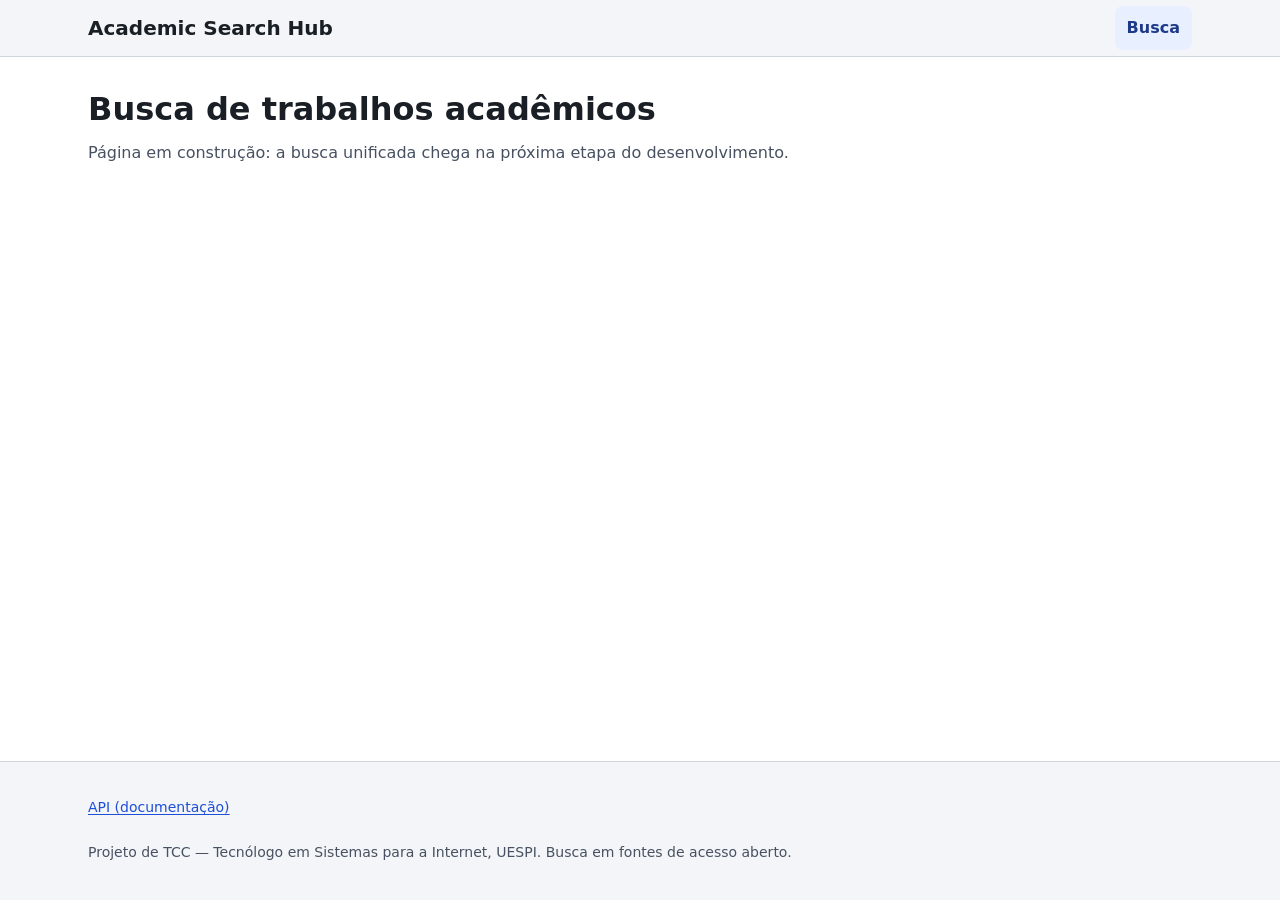
==== frontend/index.html @ 94d042fc "feat(os-021): base do frontend responsivo e acessível" ====
<!doctype html>
<html lang="pt-BR">
  <head>
    <meta charset="utf-8" />
    <meta name="viewport" content="width=device-width, initial-scale=1" />
    <title>Academic Search Hub — busca de trabalhos acadêmicos</title>
    <meta
      name="description"
      content="Busque trabalhos acadêmicos em várias fontes de acesso aberto em uma única consulta."
    />
    <link rel="stylesheet" href="css/tokens.css" />
    <link rel="stylesheet" href="css/base.css" />
    <link rel="stylesheet" href="css/layout.css" />
    <link rel="stylesheet" href="css/components.css" />
  </head>
  <body data-page="busca">
    <main id="conteudo" class="main">
      <div class="container">
        <h1>Busca de trabalhos acadêmicos</h1>
        <p class="muted">
          Página em construção: a busca unificada chega na próxima etapa do desenvolvimento.
        </p>
      </div>
    </main>
    <script type="module" src="js/main.js"></script>
  </body>
</html>
---- frontend/css/tokens.css ----
/*
 * Tokens de design (cores, espaços, tipografia).
 *
 * Contraste: cada par de cor de texto/fundo e de componente/fundo usado na interface é
 * conferido por `scripts/contrast_check.py` (WCAG 2.1: 4,5:1 para texto comum; 3:1 para texto
 * grande e componentes). A tabela calculada está em docs/ACESSIBILIDADE.md. Ao mudar uma cor
 * daqui, rode o script. Sem tema escuro (fora do escopo).
 */
:root {
  /* Cores */
  --color-bg: #ffffff;
  --color-surface: #f3f5f8;
  --color-text: #1a1f26;
  --color-text-muted: #475161;
  --color-primary: #1d4ed8;
  --color-primary-hover: #1e3a8a;
  --color-on-primary: #ffffff;
  --color-border: #cfd5de;
  --color-border-strong: #6b7685;
  --color-focus: #b45309;
  --color-danger: #b42318;
  --color-danger-bg: #fef3f2;
  --color-success: #067647;
  --color-success-bg: #ecfdf3;
  --color-warning-text: #7a4b00;
  --color-warning-bg: #fff4d6;
  --color-info-text: #1e3a8a;
  --color-info-bg: #e8efff;
  --color-badge-text: #1e3a8a;
  --color-badge-bg: #e8efff;

  /* Espaçamento (rem, para acompanhar o zoom do texto) */
  --space-1: 0.25rem;
  --space-2: 0.5rem;
  --space-3: 0.75rem;
  --space-4: 1rem;
  --space-5: 1.5rem;
  --space-6: 2rem;
  --space-7: 3rem;

  /* Tipografia */
  --font-sans: system-ui, -apple-system, "Segoe UI", Roboto, "Helvetica Neue", Arial, sans-serif;
  --font-size-sm: 0.875rem;
  --font-size-md: 1rem;
  --font-size-lg: 1.25rem;
  --font-size-xl: 1.625rem;
  --font-size-2xl: 2rem;
  --line-height: 1.55;

  /* Forma */
  --radius-sm: 0.25rem;
  --radius-md: 0.5rem;
  --radius-lg: 0.75rem;
  --shadow-sm: 0 1px 2px rgb(16 24 40 / 12%);
  --shadow-md: 0 4px 12px rgb(16 24 40 / 14%);

  /* Interação: alvos de toque de pelo menos 44x44 px (boa prática; WCAG 2.5.5 é nível AAA) */
  --touch-min: 2.75rem;
  --focus-width: 3px;
  --focus-offset: 2px;

  /* Largura máxima do conteúdo */
  --container-max: 72rem;
}
---- frontend/css/base.css ----
/* Base: reset leve, tipografia, foco visível e utilitários de acessibilidade. */
*,
*::before,
*::after {
  box-sizing: border-box;
}

html {
  font-size: 100%; /* respeita a preferência de tamanho de texto do usuário */
  -webkit-text-size-adjust: 100%;
  text-size-adjust: 100%;
}

body {
  display: flex;
  flex-direction: column;
  margin: 0;
  min-height: 100vh;
  font-family: var(--font-sans);
  font-size: var(--font-size-md);
  line-height: var(--line-height);
  color: var(--color-text);
  background: var(--color-bg);
  overflow-wrap: anywhere; /* títulos e URLs longos não geram rolagem horizontal */
}

h1,
h2,
h3,
h4 {
  line-height: 1.25;
  margin: 0 0 var(--space-3);
}

h1 {
  font-size: var(--font-size-xl);
}

h2 {
  font-size: var(--font-size-lg);
}

h3 {
  font-size: var(--font-size-md);
}

p {
  margin: 0 0 var(--space-3);
}

ul,
ol {
  margin: 0 0 var(--space-3);
  padding-left: var(--space-5);
}

/* Links sempre sublinhados: a cor sozinha não pode ser o único sinal (WCAG 1.4.1). */
a {
  color: var(--color-primary);
  text-decoration: underline;
  text-underline-offset: 0.15em;
}

a:hover {
  color: var(--color-primary-hover);
}

img,
svg {
  max-width: 100%;
  height: auto;
}

/* Foco visível em todos os elementos interativos. */
:focus-visible {
  outline: var(--focus-width) solid var(--color-focus);
  outline-offset: var(--focus-offset);
}

[tabindex="-1"]:focus {
  outline: none; /* destinos de foco programático (títulos) não precisam de anel */
}

.visually-hidden {
  position: absolute;
  width: 1px;
  height: 1px;
  margin: -1px;
  padding: 0;
  overflow: hidden;
  clip-path: inset(50%);
  white-space: nowrap;
  border: 0;
}

.skip-link {
  position: absolute;
  top: var(--space-2);
  left: var(--space-2);
  z-index: 100;
  padding: var(--space-2) var(--space-4);
  color: var(--color-on-primary);
  background: var(--color-primary);
  border-radius: var(--radius-md);
  transform: translateY(-200%);
}

.skip-link:focus {
  transform: none;
}

@media (prefers-reduced-motion: reduce) {
  *,
  *::before,
  *::after {
    animation-duration: 0.01ms !important;
    animation-iteration-count: 1 !important;
    transition-duration: 0.01ms !important;
    scroll-behavior: auto !important;
  }
}
---- frontend/css/layout.css ----
/* Layout: móvel primeiro; ajustes em ~600 px (37,5rem) e ~960 px (60rem). */
.container {
  width: 100%;
  max-width: var(--container-max);
  margin-inline: auto;
  padding-inline: var(--space-4);
}

.site-header {
  background: var(--color-surface);
  border-bottom: 1px solid var(--color-border);
}

.site-header .container {
  display: flex;
  flex-wrap: wrap;
  align-items: center;
  justify-content: space-between;
  gap: var(--space-2);
  min-height: 3.5rem;
}

.brand {
  display: inline-flex;
  align-items: center;
  min-height: var(--touch-min);
  font-weight: 700;
  font-size: var(--font-size-md);
  color: var(--color-text);
  text-decoration: none;
}

.nav-toggle {
  min-width: var(--touch-min);
}

.site-nav {
  display: none;
  width: 100%;
}

.site-nav[data-open="true"] {
  display: block;
}

.site-nav ul {
  display: flex;
  flex-direction: column;
  gap: var(--space-1);
  margin: 0;
  padding: 0;
  list-style: none;
}

.site-nav a,
.site-nav button.nav-link {
  display: flex;
  align-items: center;
  min-height: var(--touch-min);
  padding: var(--space-1) var(--space-3);
  font: inherit;
  color: var(--color-text);
  background: none;
  border: 0;
  border-radius: var(--radius-md);
  text-decoration: underline;
  cursor: pointer;
}

.site-nav a[aria-current="page"] {
  font-weight: 700;
  background: var(--color-info-bg);
  color: var(--color-info-text);
}

.main {
  flex: 1;
  padding-block: var(--space-5);
}

.site-footer {
  padding-block: var(--space-5);
  color: var(--color-text-muted);
  background: var(--color-surface);
  border-top: 1px solid var(--color-border);
  font-size: var(--font-size-sm);
}

.site-footer ul {
  display: flex;
  flex-wrap: wrap;
  gap: var(--space-2) var(--space-5);
  margin: 0 0 var(--space-3);
  padding: 0;
  list-style: none;
}

.site-footer a {
  display: inline-flex;
  align-items: center;
  min-height: var(--touch-min);
}

.stack > * + * {
  margin-top: var(--space-4);
}

.cluster {
  display: flex;
  flex-wrap: wrap;
  align-items: center;
  gap: var(--space-2);
}

@media (min-width: 37.5rem) {
  .container {
    padding-inline: var(--space-5);
  }

  /* .btn.nav-toggle: precisa vencer o display do .btn, carregado depois deste arquivo */
  .btn.nav-toggle {
    display: none;
  }

  .brand {
    font-size: var(--font-size-lg);
  }

  .site-nav {
    display: block;
    width: auto;
  }

  .site-nav ul {
    flex-direction: row;
    align-items: center;
  }

  .site-nav a[aria-current="page"] {
    text-decoration: none;
  }
}

@media (min-width: 60rem) {
  h1 {
    font-size: var(--font-size-2xl);
  }

  .main {
    padding-block: var(--space-6);
  }
}
---- frontend/css/components.css ----
/* Componentes: botões, campos, cartões, avisos, selos e carregamento. */

/* Botões */
.btn {
  display: inline-flex;
  align-items: center;
  justify-content: center;
  gap: var(--space-2);
  min-height: var(--touch-min);
  min-width: var(--touch-min);
  padding: var(--space-2) var(--space-4);
  font: inherit;
  font-weight: 600;
  color: var(--color-text);
  background: var(--color-bg);
  border: 2px solid var(--color-border-strong);
  border-radius: var(--radius-md);
  text-decoration: none;
  cursor: pointer;
}

.btn:hover {
  background: var(--color-surface);
}

.btn-primary {
  color: var(--color-on-primary);
  background: var(--color-primary);
  border-color: var(--color-primary);
}

.btn-primary:hover {
  color: var(--color-on-primary);
  background: var(--color-primary-hover);
  border-color: var(--color-primary-hover);
}

.btn-danger {
  color: var(--color-danger);
  border-color: var(--color-danger);
}

.btn-link {
  min-height: var(--touch-min);
  padding-inline: var(--space-2);
  font: inherit;
  color: var(--color-primary);
  background: none;
  border: 0;
  text-decoration: underline;
  cursor: pointer;
}

.btn[disabled],
.btn[aria-disabled="true"] {
  color: var(--color-text-muted);
  background: var(--color-surface);
  border-style: dashed;
  cursor: not-allowed;
}

/* Campos de formulário */
.field {
  display: flex;
  flex-direction: column;
  gap: var(--space-1);
}

.field label,
.field legend {
  font-weight: 600;
}

.field .hint {
  margin: 0;
  font-size: var(--font-size-sm);
  color: var(--color-text-muted);
}

.field .error-text {
  margin: 0;
  font-size: var(--font-size-sm);
  color: var(--color-danger);
  font-weight: 600;
}

input[type="text"],
input[type="search"],
input[type="email"],
input[type="password"],
input[type="number"],
select,
textarea {
  width: 100%;
  min-height: var(--touch-min);
  padding: var(--space-2) var(--space-3);
  font: inherit;
  color: var(--color-text);
  background: var(--color-bg);
  border: 2px solid var(--color-border-strong);
  border-radius: var(--radius-md);
}

input[aria-invalid="true"],
textarea[aria-invalid="true"] {
  border-color: var(--color-danger);
}

input[type="checkbox"],
input[type="radio"] {
  width: 1.5rem;
  height: 1.5rem;
  flex: none;
  accent-color: var(--color-primary);
}

.check {
  display: flex;
  align-items: center;
  gap: var(--space-2);
  min-height: var(--touch-min);
}

fieldset {
  min-width: 0;
  margin: 0;
  padding: 0;
  border: 0;
}

/* Cartões */
.card {
  padding: var(--space-4);
  background: var(--color-bg);
  border: 1px solid var(--color-border);
  border-radius: var(--radius-lg);
  box-shadow: var(--shadow-sm);
}

/* Avisos: o texto de rótulo ("Erro:", "Aviso:") garante que a cor não é o único sinal. */
.alert {
  padding: var(--space-3) var(--space-4);
  border: 1px solid currentcolor;
  border-radius: var(--radius-md);
}

.alert-error {
  color: var(--color-danger);
  background: var(--color-danger-bg);
}

.alert-success {
  color: var(--color-success);
  background: var(--color-success-bg);
}

.alert-warning {
  color: var(--color-warning-text);
  background: var(--color-warning-bg);
}

.alert-info {
  color: var(--color-info-text);
  background: var(--color-info-bg);
}

.alert > :last-child {
  margin-bottom: 0;
}

/* Selos (fonte, tipo): sempre com texto, nunca só cor */
.badge {
  display: inline-block;
  padding: 0.125rem var(--space-2);
  font-size: var(--font-size-sm);
  font-weight: 600;
  color: var(--color-badge-text);
  background: var(--color-badge-bg);
  border: 1px solid currentcolor;
  border-radius: 999px;
}

.muted {
  color: var(--color-text-muted);
}

/* Carregamento (esqueleto) */
.skeleton {
  display: block;
  height: 1rem;
  margin-bottom: var(--space-2);
  background: linear-gradient(90deg, var(--color-surface), var(--color-border), var(--color-surface));
  background-size: 200% 100%;
  border-radius: var(--radius-sm);
  animation: skeleton-pulse 1.4s ease-in-out infinite;
}

@keyframes skeleton-pulse {
  from {
    background-position: 200% 0;
  }

  to {
    background-position: -200% 0;
  }
}
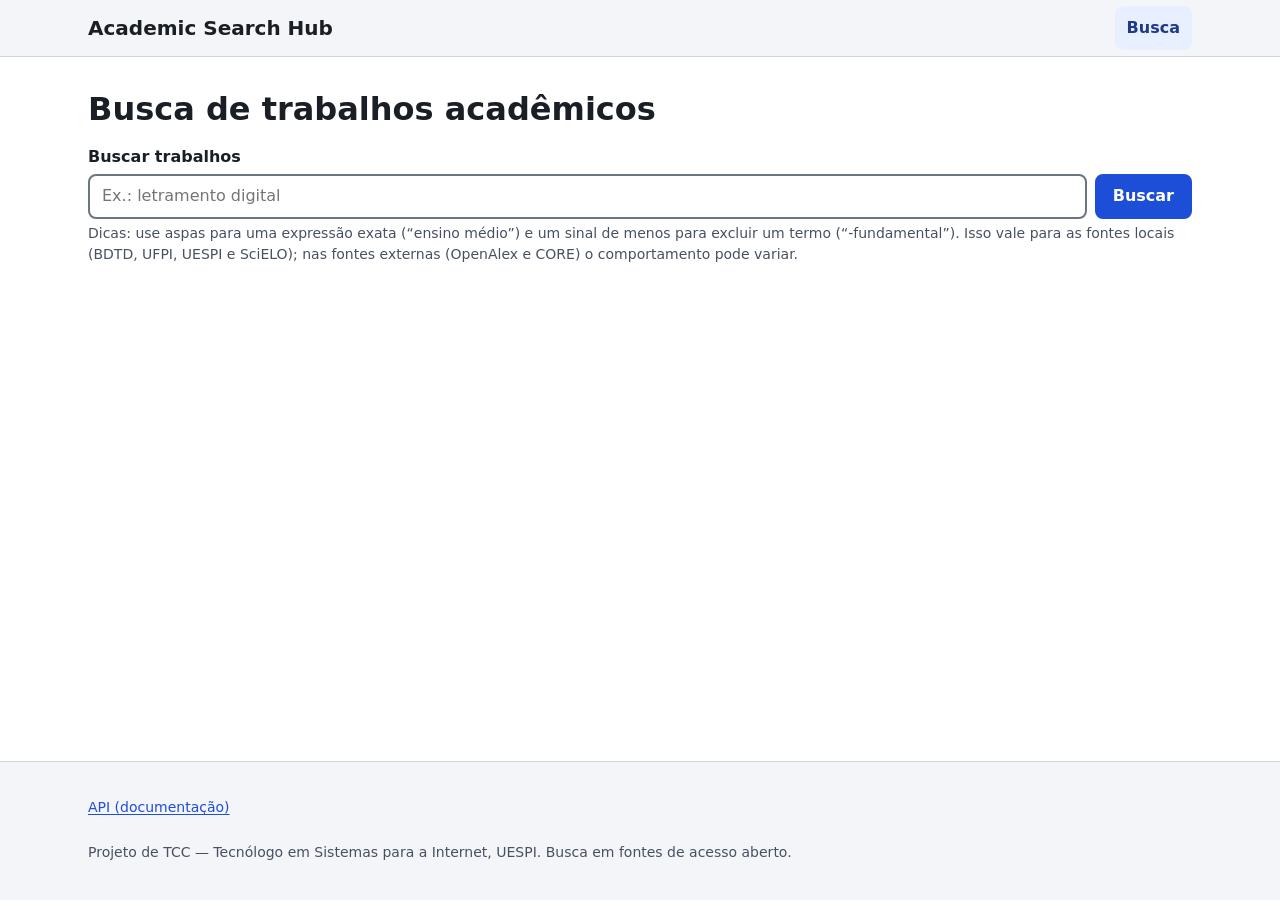
==== commit 68efd03c: "feat(os-022): tela de busca e resultados unificados" ====
--- a/frontend/index.html
+++ b/frontend/index.html
@@ -15,13 +15,45 @@
   </head>
   <body data-page="busca">
     <main id="conteudo" class="main">
-      <div class="container">
+      <div class="container stack">
         <h1>Busca de trabalhos acadêmicos</h1>
-        <p class="muted">
-          Página em construção: a busca unificada chega na próxima etapa do desenvolvimento.
-        </p>
+
+        <form id="form-busca" class="search-form" role="search" novalidate>
+          <div class="field">
+            <label for="campo-busca">Buscar trabalhos</label>
+            <div class="search-row">
+              <input
+                id="campo-busca"
+                name="q"
+                type="search"
+                autocomplete="off"
+                maxlength="200"
+                aria-describedby="ajuda-busca erro-busca"
+                placeholder="Ex.: letramento digital"
+              />
+              <button type="submit" class="btn btn-primary">Buscar</button>
+            </div>
+            <p id="erro-busca" class="error-text" hidden></p>
+            <p id="ajuda-busca" class="hint">
+              Dicas: use aspas para uma expressão exata (<q>ensino médio</q>) e um sinal de menos
+              para excluir um termo (<q>-fundamental</q>). Isso vale para as fontes locais (BDTD,
+              UFPI, UESPI e SciELO); nas fontes externas (OpenAlex e CORE) o comportamento pode
+              variar.
+            </p>
+          </div>
+        </form>
+
+        <section id="area-resultados" aria-labelledby="titulo-resultados" hidden>
+          <h2 id="titulo-resultados" tabindex="-1">Resultados</h2>
+          <p id="resumo-busca" class="muted"></p>
+          <div id="avisos-busca" class="stack"></div>
+          <div id="lista-resultados" aria-busy="false"></div>
+          <nav id="paginacao" class="pagination" aria-label="Paginação dos resultados" hidden></nav>
+          <section id="fontes-busca" class="sources-note" aria-label="Estado das fontes" hidden></section>
+        </section>
       </div>
     </main>
     <script type="module" src="js/main.js"></script>
+    <script type="module" src="js/search.js"></script>
   </body>
 </html>
--- a/frontend/css/base.css
+++ b/frontend/css/base.css
@@ -81,6 +81,11 @@
   outline: none; /* destinos de foco programático (títulos) não precisam de anel */
 }
 
+/* O atributo hidden precisa vencer regras de display dos componentes. */
+[hidden] {
+  display: none !important;
+}
+
 .visually-hidden {
   position: absolute;
   width: 1px;
--- a/frontend/css/components.css
+++ b/frontend/css/components.css
@@ -204,3 +204,89 @@
     background-position: -200% 0;
   }
 }
+
+/* Busca e resultados */
+.search-row {
+  display: flex;
+  flex-wrap: wrap;
+  gap: var(--space-2);
+}
+
+.search-row input {
+  flex: 1 1 14rem;
+  min-width: 0;
+}
+
+.results-list {
+  display: grid;
+  gap: var(--space-4);
+  margin: 0;
+  padding: 0;
+  list-style: none;
+}
+
+.result {
+  display: grid;
+  gap: var(--space-2);
+}
+
+.result > * {
+  margin: 0;
+}
+
+.result-title {
+  font-size: var(--font-size-md);
+}
+
+.result-authors {
+  font-weight: 600;
+}
+
+.result-abstract {
+  max-width: 70ch;
+}
+
+.badges {
+  display: flex;
+  flex-wrap: wrap;
+  gap: var(--space-2);
+  margin: 0;
+  padding: 0;
+  list-style: none;
+}
+
+.result-actions {
+  gap: var(--space-3);
+}
+
+.result-skeleton {
+  padding: var(--space-4);
+}
+
+.pagination {
+  display: flex;
+  flex-wrap: wrap;
+  align-items: center;
+  justify-content: center;
+  gap: var(--space-3);
+  margin-top: var(--space-5);
+}
+
+.pagination-page {
+  min-width: 6rem;
+  text-align: center;
+  font-weight: 600;
+}
+
+.sources-note {
+  margin-top: var(--space-5);
+  font-size: var(--font-size-sm);
+}
+
+.sources-title {
+  font-size: var(--font-size-md);
+}
+
+#avisos-busca:not(:empty) {
+  margin-bottom: var(--space-4);
+}
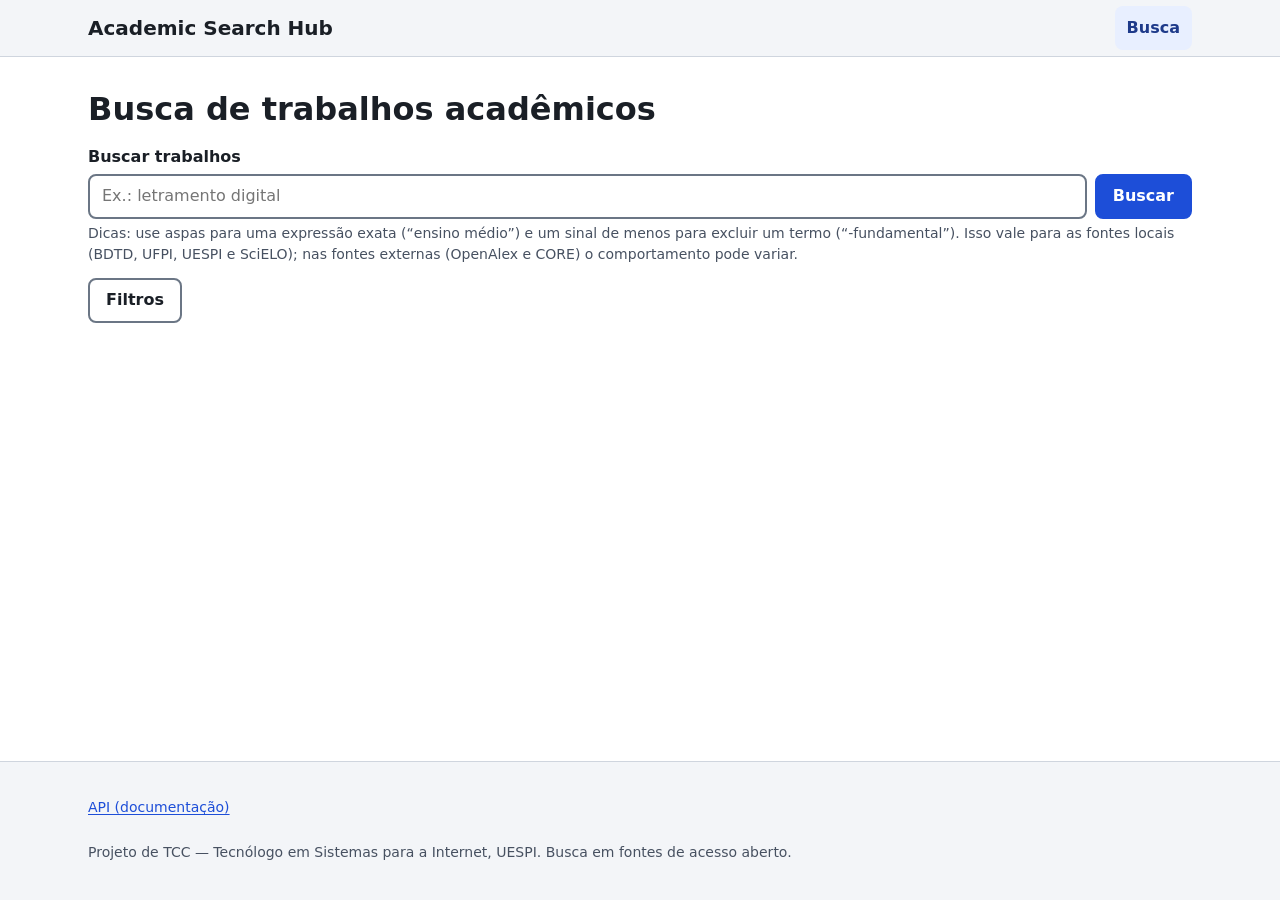
==== commit c30c8c96: "feat(os-023): filtros por ano, tipo, fonte e ordenação" ====
--- a/frontend/index.html
+++ b/frontend/index.html
@@ -41,6 +41,65 @@
               variar.
             </p>
           </div>
+
+          <div class="filters">
+            <button
+              type="button"
+              id="botao-filtros"
+              class="btn"
+              aria-expanded="false"
+              aria-controls="painel-filtros"
+            >
+              Filtros
+            </button>
+            <ul id="filtros-ativos" class="active-filters" aria-label="Filtros ativos" hidden></ul>
+
+            <div id="painel-filtros" class="filters-panel card" hidden>
+              <fieldset class="field">
+                <legend>Ano de publicação</legend>
+                <div class="year-row">
+                  <div class="field">
+                    <label for="ano-de">De</label>
+                    <input id="ano-de" type="number" inputmode="numeric" aria-describedby="erro-anos" />
+                  </div>
+                  <div class="field">
+                    <label for="ano-ate">Até</label>
+                    <input id="ano-ate" type="number" inputmode="numeric" aria-describedby="erro-anos" />
+                  </div>
+                </div>
+                <p id="erro-anos" class="error-text" hidden></p>
+                <p class="hint">
+                  Registros sem ano são ocultados quando há filtro de ano (as fontes locais não
+                  trazem esses registros).
+                </p>
+              </fieldset>
+
+              <fieldset class="field">
+                <legend>Tipo de publicação</legend>
+                <div class="check"><input type="checkbox" id="tipo-article" name="type" value="article" /><label for="tipo-article">Artigo</label></div>
+                <div class="check"><input type="checkbox" id="tipo-thesis" name="type" value="thesis" /><label for="tipo-thesis">Tese ou dissertação</label></div>
+                <div class="check"><input type="checkbox" id="tipo-preprint" name="type" value="preprint" /><label for="tipo-preprint">Preprint</label></div>
+                <div class="check"><input type="checkbox" id="tipo-book" name="type" value="book" /><label for="tipo-book">Livro</label></div>
+                <div class="check"><input type="checkbox" id="tipo-other" name="type" value="other" /><label for="tipo-other">Outro</label></div>
+              </fieldset>
+
+              <fieldset class="field">
+                <legend>Fontes</legend>
+                <div id="filtro-fontes"></div>
+              </fieldset>
+
+              <fieldset class="field">
+                <legend>Ordenação</legend>
+                <div class="check"><input type="radio" id="ordem-relevance" name="sort" value="relevance" checked /><label for="ordem-relevance">Relevância</label></div>
+                <div class="check"><input type="radio" id="ordem-year" name="sort" value="year_desc" /><label for="ordem-year">Mais recentes</label></div>
+              </fieldset>
+
+              <div class="cluster">
+                <button type="button" id="aplicar-filtros" class="btn btn-primary">Aplicar</button>
+                <button type="button" id="limpar-filtros" class="btn">Limpar</button>
+              </div>
+            </div>
+          </div>
         </form>
 
         <section id="area-resultados" aria-labelledby="titulo-resultados" hidden>
--- a/frontend/css/components.css
+++ b/frontend/css/components.css
@@ -290,3 +290,59 @@
 #avisos-busca:not(:empty) {
   margin-bottom: var(--space-4);
 }
+
+/* Filtros */
+.filters {
+  display: grid;
+  gap: var(--space-3);
+  justify-items: start;
+  margin-top: var(--space-3);
+}
+
+.filters-panel {
+  display: grid;
+  gap: var(--space-4);
+  width: 100%;
+}
+
+.year-row {
+  display: flex;
+  flex-wrap: wrap;
+  gap: var(--space-3);
+}
+
+.year-row .field {
+  flex: 1 1 8rem;
+}
+
+.active-filters {
+  display: flex;
+  flex-wrap: wrap;
+  gap: var(--space-2);
+  margin: 0;
+  padding: 0;
+  list-style: none;
+}
+
+.chip {
+  min-height: var(--touch-min);
+  padding: var(--space-1) var(--space-3);
+  font: inherit;
+  font-size: var(--font-size-sm);
+  font-weight: 600;
+  color: var(--color-info-text);
+  background: var(--color-info-bg);
+  border: 1px solid currentcolor;
+  border-radius: 999px;
+  cursor: pointer;
+}
+
+.check .hint {
+  margin: 0;
+  font-size: var(--font-size-sm);
+  color: var(--color-text-muted);
+}
+
+legend {
+  padding: 0;
+}
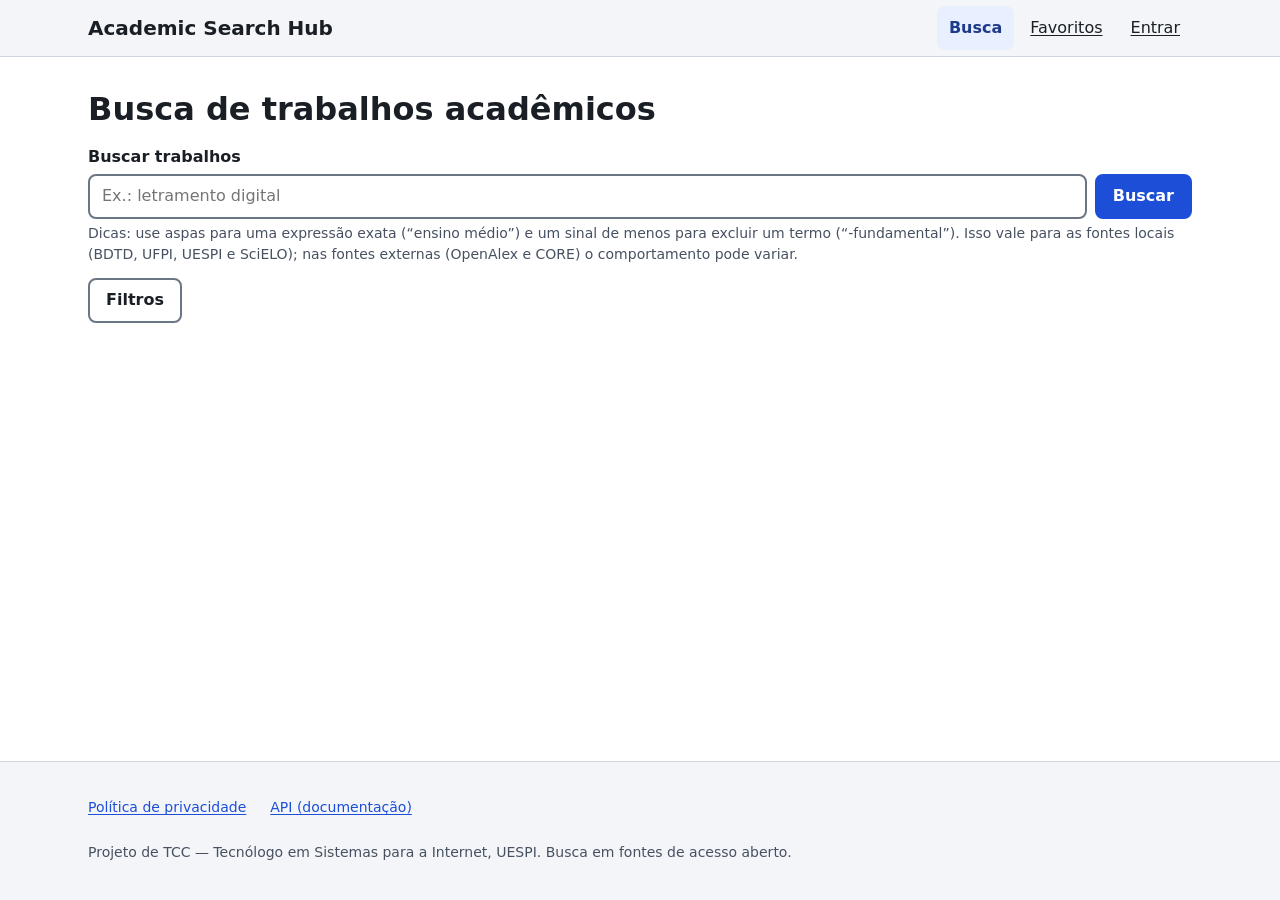
==== commit 9ed6231a: "feat(os-025): favoritos, histórico e exportação na interface" ====
--- a/frontend/index.html
+++ b/frontend/index.html
@@ -106,6 +106,20 @@
           <h2 id="titulo-resultados" tabindex="-1">Resultados</h2>
           <p id="resumo-busca" class="muted"></p>
           <div id="avisos-busca" class="stack"></div>
+          <div id="barra-exportar" class="export-bar" hidden>
+            <p id="contagem-selecao" class="muted" aria-live="polite">Nenhum trabalho selecionado.</p>
+            <div class="cluster">
+              <label for="formato-exportar">Formato</label>
+              <select id="formato-exportar">
+                <option value="bibtex">BibTeX</option>
+                <option value="ris">RIS</option>
+                <option value="json">JSON</option>
+                <option value="csv">CSV</option>
+              </select>
+              <button type="button" id="exportar-selecionados" class="btn" disabled>Exportar selecionados</button>
+              <button type="button" id="limpar-selecao" class="btn-link" hidden>Limpar seleção</button>
+            </div>
+          </div>
           <div id="lista-resultados" aria-busy="false"></div>
           <nav id="paginacao" class="pagination" aria-label="Paginação dos resultados" hidden></nav>
           <section id="fontes-busca" class="sources-note" aria-label="Estado das fontes" hidden></section>
--- a/frontend/css/components.css
+++ b/frontend/css/components.css
@@ -346,3 +346,87 @@
 legend {
   padding: 0;
 }
+
+/* Conta */
+.auth-grid {
+  display: grid;
+  gap: var(--space-5);
+}
+
+@media (min-width: 60rem) {
+  .auth-grid {
+    grid-template-columns: 1fr 1fr;
+    align-items: start;
+  }
+}
+
+.password-row {
+  display: flex;
+  flex-wrap: wrap;
+  gap: var(--space-2);
+}
+
+.password-row input {
+  flex: 1 1 12rem;
+  min-width: 0;
+}
+
+/* Texto longo (política de privacidade) */
+.prose {
+  max-width: 48rem;
+}
+
+.prose h2 {
+  margin-top: var(--space-5);
+}
+
+/* Exportação e diálogos */
+.export-bar {
+  display: grid;
+  gap: var(--space-2);
+  margin-bottom: var(--space-4);
+  padding: var(--space-3) var(--space-4);
+  background: var(--color-surface);
+  border-radius: var(--radius-md);
+}
+
+.export-bar p {
+  margin: 0;
+}
+
+.export-bar select {
+  width: auto;
+  min-width: 8rem;
+}
+
+.dialog {
+  width: min(32rem, calc(100vw - 2rem));
+  padding: var(--space-5);
+  color: var(--color-text);
+  background: var(--color-bg);
+  border: 2px solid var(--color-border-strong);
+  border-radius: var(--radius-lg);
+  box-shadow: var(--shadow-md);
+}
+
+.dialog::backdrop {
+  background: rgb(16 24 40 / 55%);
+}
+
+.dialog-actions {
+  margin-top: var(--space-4);
+}
+
+/* Favoritos e histórico */
+.note-editor textarea {
+  resize: vertical;
+}
+
+.history-item {
+  display: grid;
+  gap: var(--space-2);
+}
+
+.history-item > p {
+  margin: 0;
+}
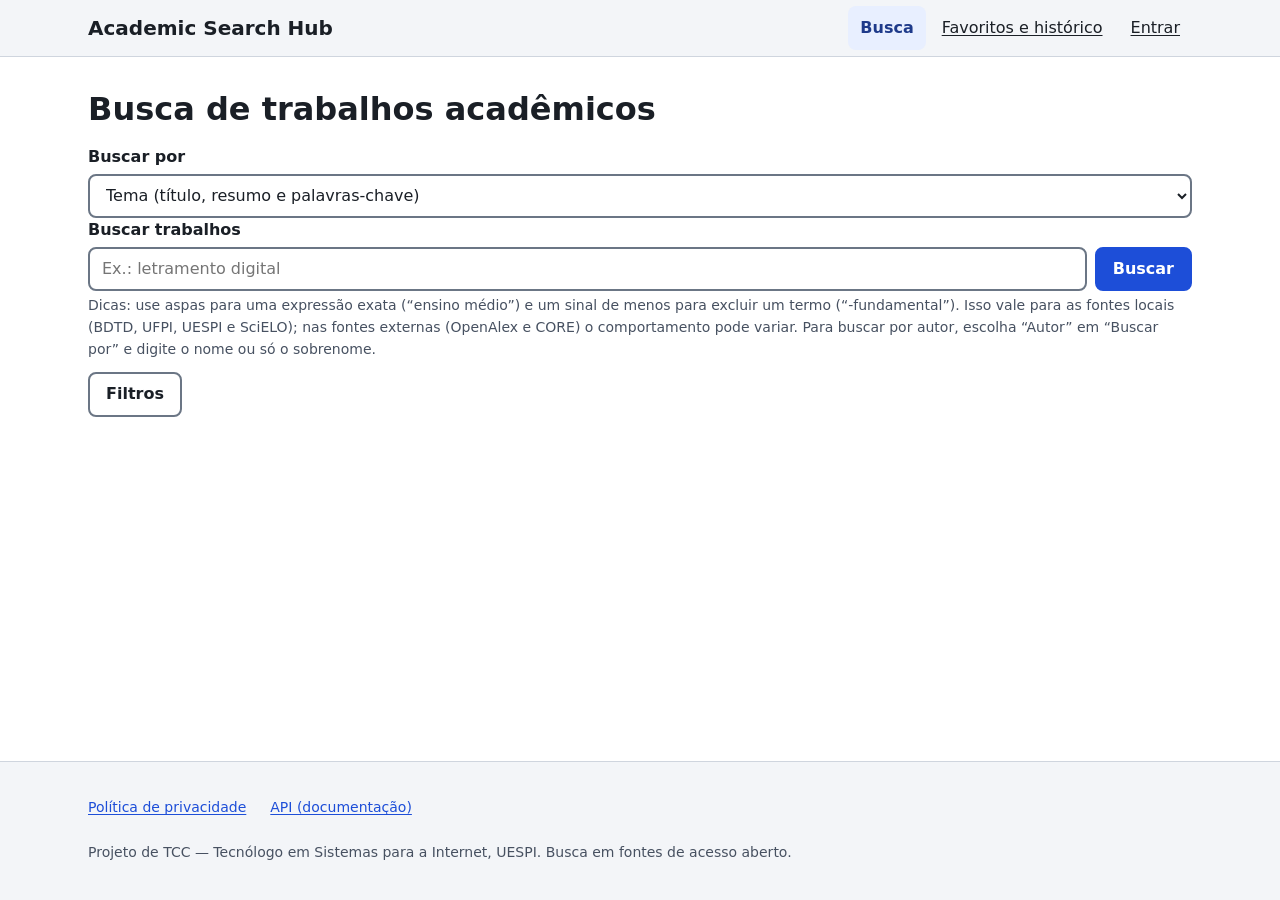
==== commit 6d81a87e: "feat: busca por tema ou por autor" ====
--- a/frontend/index.html
+++ b/frontend/index.html
@@ -20,7 +20,15 @@
 
         <form id="form-busca" class="search-form" role="search" novalidate>
           <div class="field">
-            <label for="campo-busca">Buscar trabalhos</label>
+            <label for="tipo-busca">Buscar por</label>
+            <select id="tipo-busca" name="field">
+              <option value="all">Tema (título, resumo e palavras-chave)</option>
+              <option value="author">Autor</option>
+            </select>
+          </div>
+
+          <div class="field">
+            <label for="campo-busca" id="rotulo-busca">Buscar trabalhos</label>
             <div class="search-row">
               <input
                 id="campo-busca"
@@ -38,7 +46,8 @@
               Dicas: use aspas para uma expressão exata (<q>ensino médio</q>) e um sinal de menos
               para excluir um termo (<q>-fundamental</q>). Isso vale para as fontes locais (BDTD,
               UFPI, UESPI e SciELO); nas fontes externas (OpenAlex e CORE) o comportamento pode
-              variar.
+              variar. Para buscar por autor, escolha “Autor” em “Buscar por” e digite o nome ou
+              só o sobrenome.
             </p>
           </div>
 
--- a/frontend/css/components.css
+++ b/frontend/css/components.css
@@ -430,3 +430,29 @@
 .history-item > p {
   margin: 0;
 }
+
+.data-list {
+  display: grid;
+  grid-template-columns: max-content 1fr;
+  gap: var(--space-2) var(--space-4);
+  margin: 0;
+}
+
+.data-list dt {
+  font-weight: 600;
+}
+
+.data-list dd {
+  margin: 0;
+}
+
+@media (max-width: 37.4375rem) {
+  .data-list {
+    grid-template-columns: 1fr;
+    gap: 0;
+  }
+
+  .data-list dd {
+    margin-bottom: var(--space-2);
+  }
+}
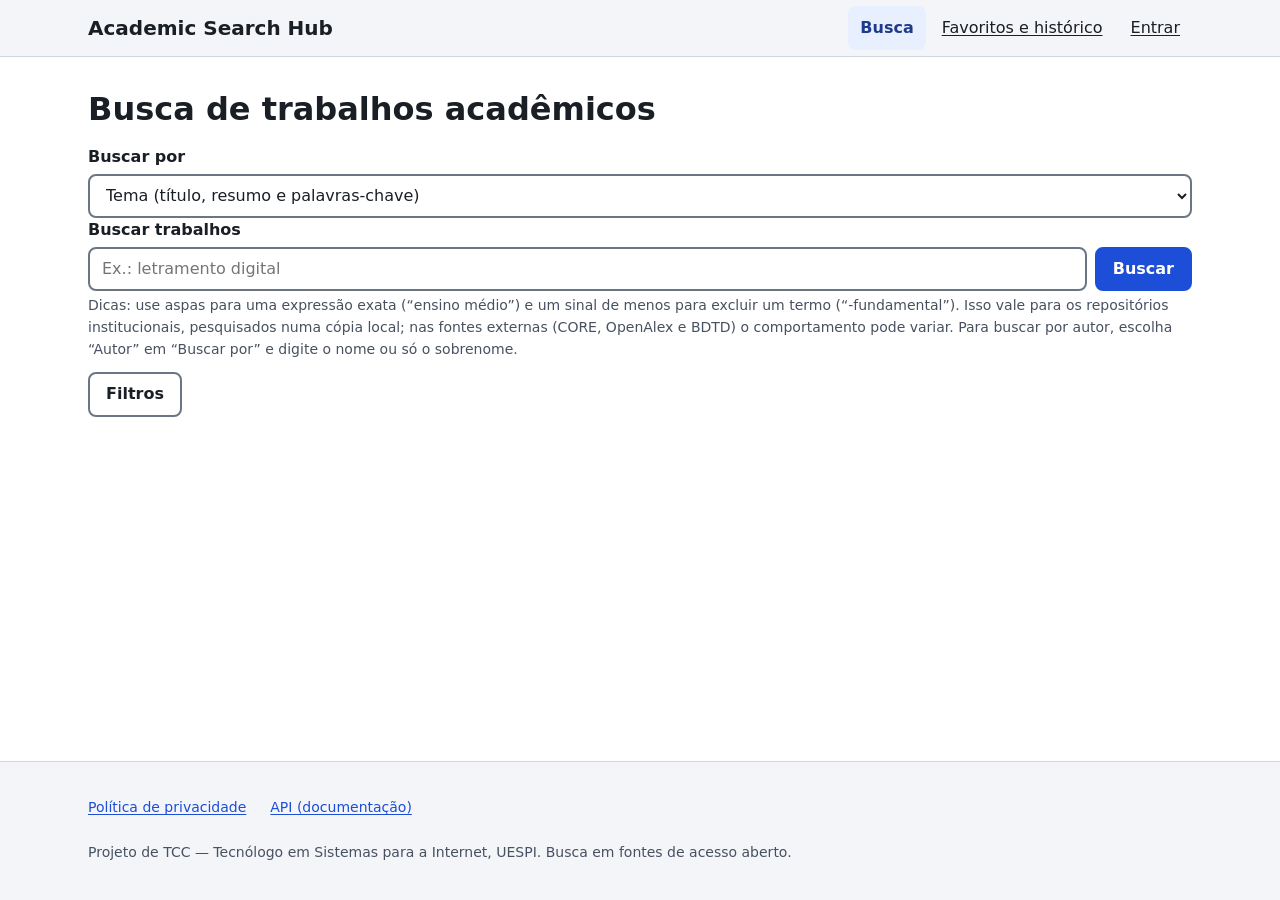
==== commit 023d72a2: "BDTD pela API REST, CORE revalidado, capturas reais e TCC preenchido Conector da BDTD (VuFind, sem c" ====
--- a/frontend/index.html
+++ b/frontend/index.html
@@ -44,9 +44,9 @@
             <p id="erro-busca" class="error-text" hidden></p>
             <p id="ajuda-busca" class="hint">
               Dicas: use aspas para uma expressão exata (<q>ensino médio</q>) e um sinal de menos
-              para excluir um termo (<q>-fundamental</q>). Isso vale para as fontes locais (BDTD,
-              UFPI, UESPI e SciELO); nas fontes externas (OpenAlex e CORE) o comportamento pode
-              variar. Para buscar por autor, escolha “Autor” em “Buscar por” e digite o nome ou
+              para excluir um termo (<q>-fundamental</q>). Isso vale para os repositórios
+              institucionais, pesquisados numa cópia local; nas fontes externas (CORE, OpenAlex e
+              BDTD) o comportamento pode variar. Para buscar por autor, escolha “Autor” em “Buscar por” e digite o nome ou
               só o sobrenome.
             </p>
           </div>
